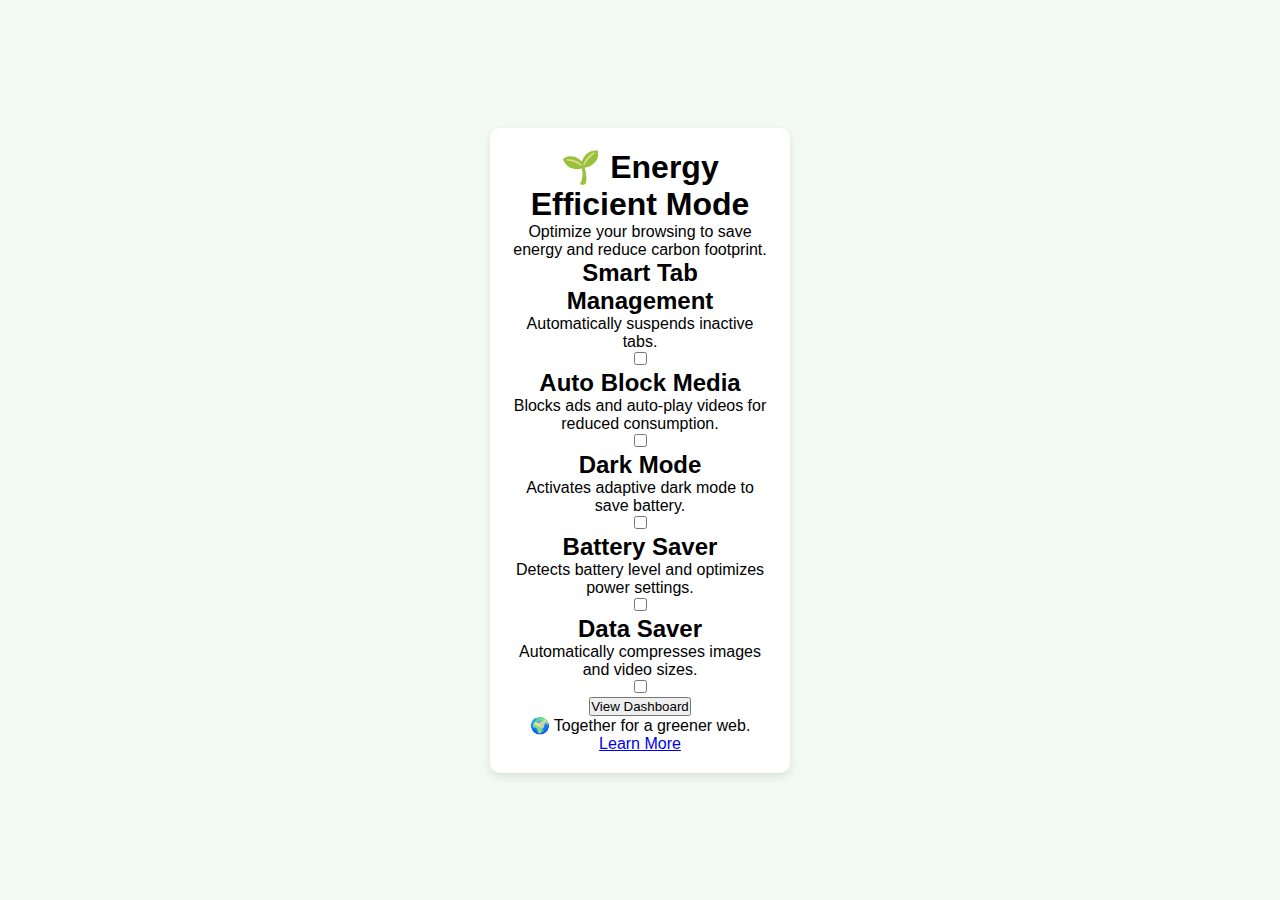
==== popup.html @ 78e762b7 "Update popup.js to add functionalities on feature buttons" ====
<!DOCTYPE html>
<html lang="en">
<head>
    <meta charset="UTF-8">
    <meta name="viewport" content="width=device-width, initial-scale=1.0">
    <title>Energy Efficient Browsing</title>
    <link rel="stylesheet" href="style.css">
</head>
<body>
    <div class="container">
        <header>
            <h1>🌱 Energy Efficient Mode</h1>
            <p>Optimize your browsing to save energy and reduce carbon footprint.</p>
        </header>
        
        <section class="features">
            <div class="feature">
                <h2>Smart Tab Management</h2>
                <p>Automatically suspends inactive tabs.</p>
                <label class="switch">
                    <input type="checkbox" id="tabToggle">
                    <span class="slider round"></span>
                </label>
            </div>

            <div class="feature">
                <h2>Auto Block Media</h2>
                <p>Blocks ads and auto-play videos for reduced consumption.</p>
                <label class="switch">
                    <input type="checkbox" id="mediaToggle">
                    <span class="slider round"></span>
                </label>
            </div>

            <div class="feature">
                <h2>Dark Mode</h2>
                <p>Activates adaptive dark mode to save battery.</p>
                <label class="switch">
                    <input type="checkbox" id="darkModeToggle">
                    <span class="slider round"></span>
                </label>
            </div>

            <div class="feature">
                <h2>Battery Saver</h2>
                <p>Detects battery level and optimizes power settings.</p>
                <label class="switch">
                    <input type="checkbox" id="batterySaverToggle">
                    <span class="slider round"></span>
                </label>
            </div>

            <div class="feature">
                <h2>Data Saver</h2>
                <p>Automatically compresses images and video sizes.</p>
                <label class="switch">
                    <input type="checkbox" id="dataSaverToggle">
                    <span class="slider round"></span>
                </label>
            </div>

            <div class="dashboard-link">
                <button class="dashboard-btn" id="viewDashboard">View Dashboard</button>
            </div>
        </section>

        <footer>
            <p>🌍 Together for a greener web.</p>
            <p><a href="#" target="_blank">Learn More</a></p>
        </footer>
    </div>

    <script src="popup.js"></script>

</body>
</html>
---- style.css ----
* {
    margin: 0;
    padding: 0;
    box-sizing: border-box;
    font-family: Arial, sans-serif;
}

body {
    background-color: #f3f9f4;
    display: flex;
    align-items: center;
    justify-content: center;
    min-height: 100vh;
}

.container {
    width: 300px;
    padding: 20px;
    background-color: #ffffff;
    border-radius: 10px;
    box-shadow: 0 4px 10px rgba(0, 0, 0, 0.1);
    text-align: center;
}
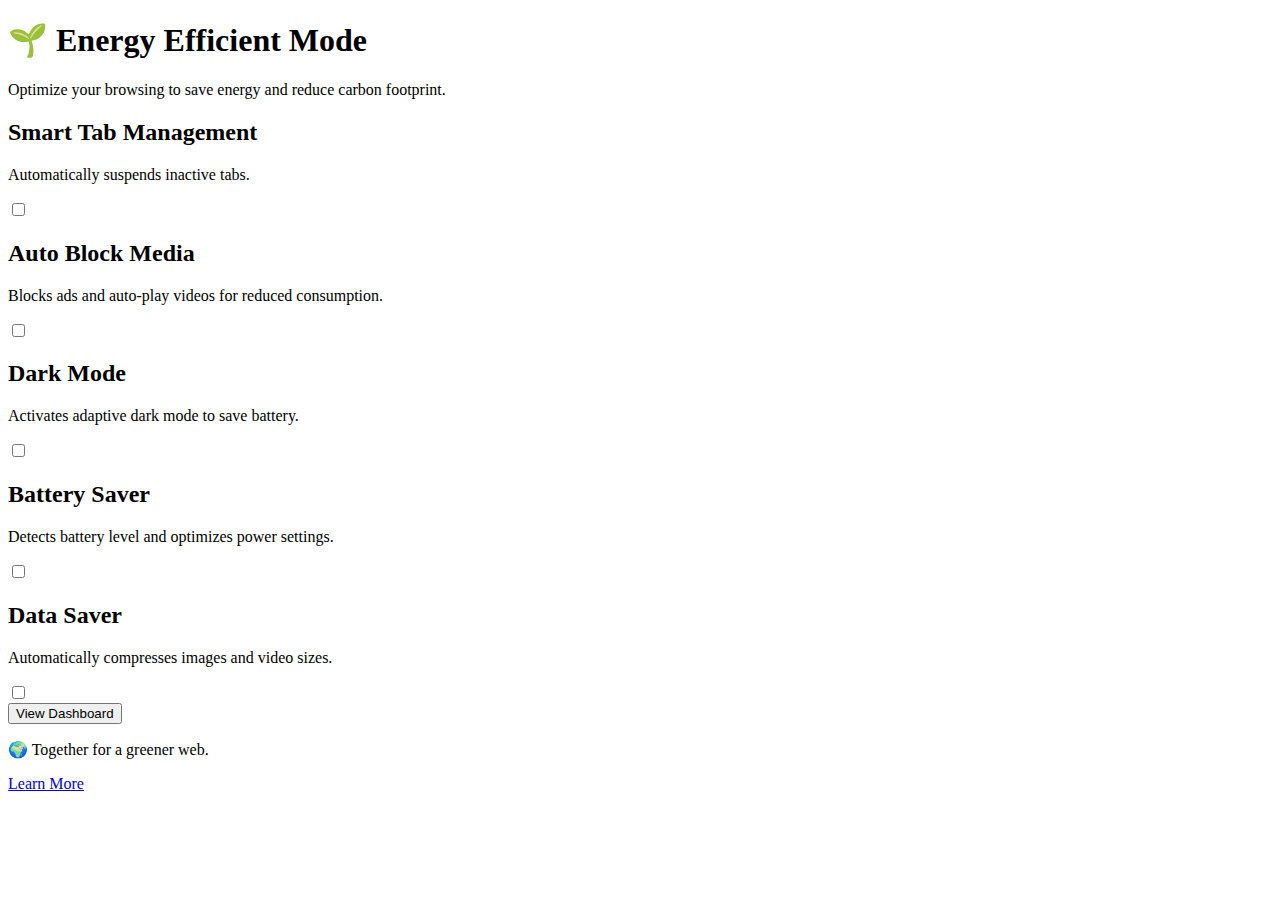
==== commit 859abcb6: "create learn_more.html" ====
--- a/popup.html
+++ b/popup.html
@@ -4,7 +4,7 @@
     <meta charset="UTF-8">
     <meta name="viewport" content="width=device-width, initial-scale=1.0">
     <title>Energy Efficient Browsing</title>
-    <link rel="stylesheet" href="style.css">
+    <link rel="stylesheet" href="style/popup.css">
 </head>
 <body>
     <div class="container">
@@ -66,11 +66,11 @@
 
         <footer>
             <p>🌍 Together for a greener web.</p>
-            <p><a href="#" target="_blank">Learn More</a></p>
+            <p><a href="/layouts/learn_more.html" target="_blank">Learn More</a></p>
         </footer>
     </div>
 
-    <script src="popup.js"></script>
+    <script src="src/popup.js"></script>
 
 </body>
 </html>
